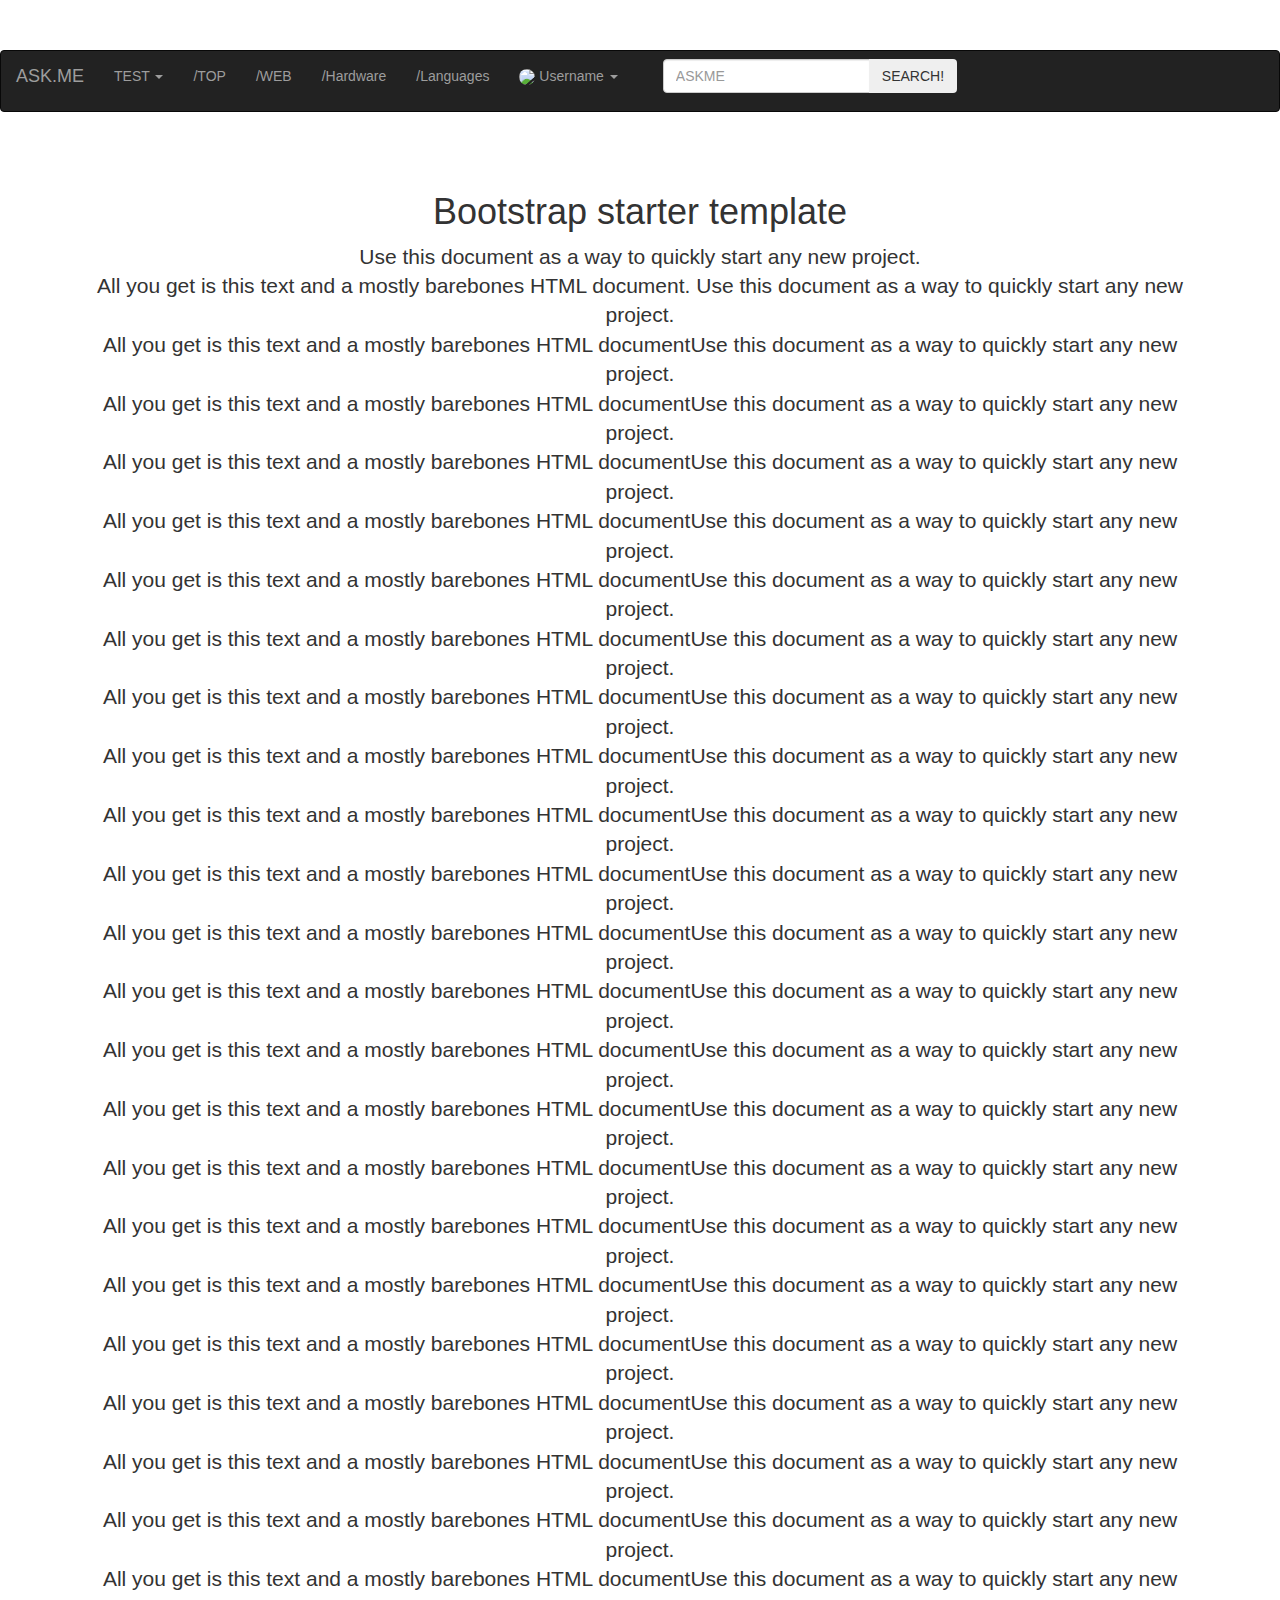
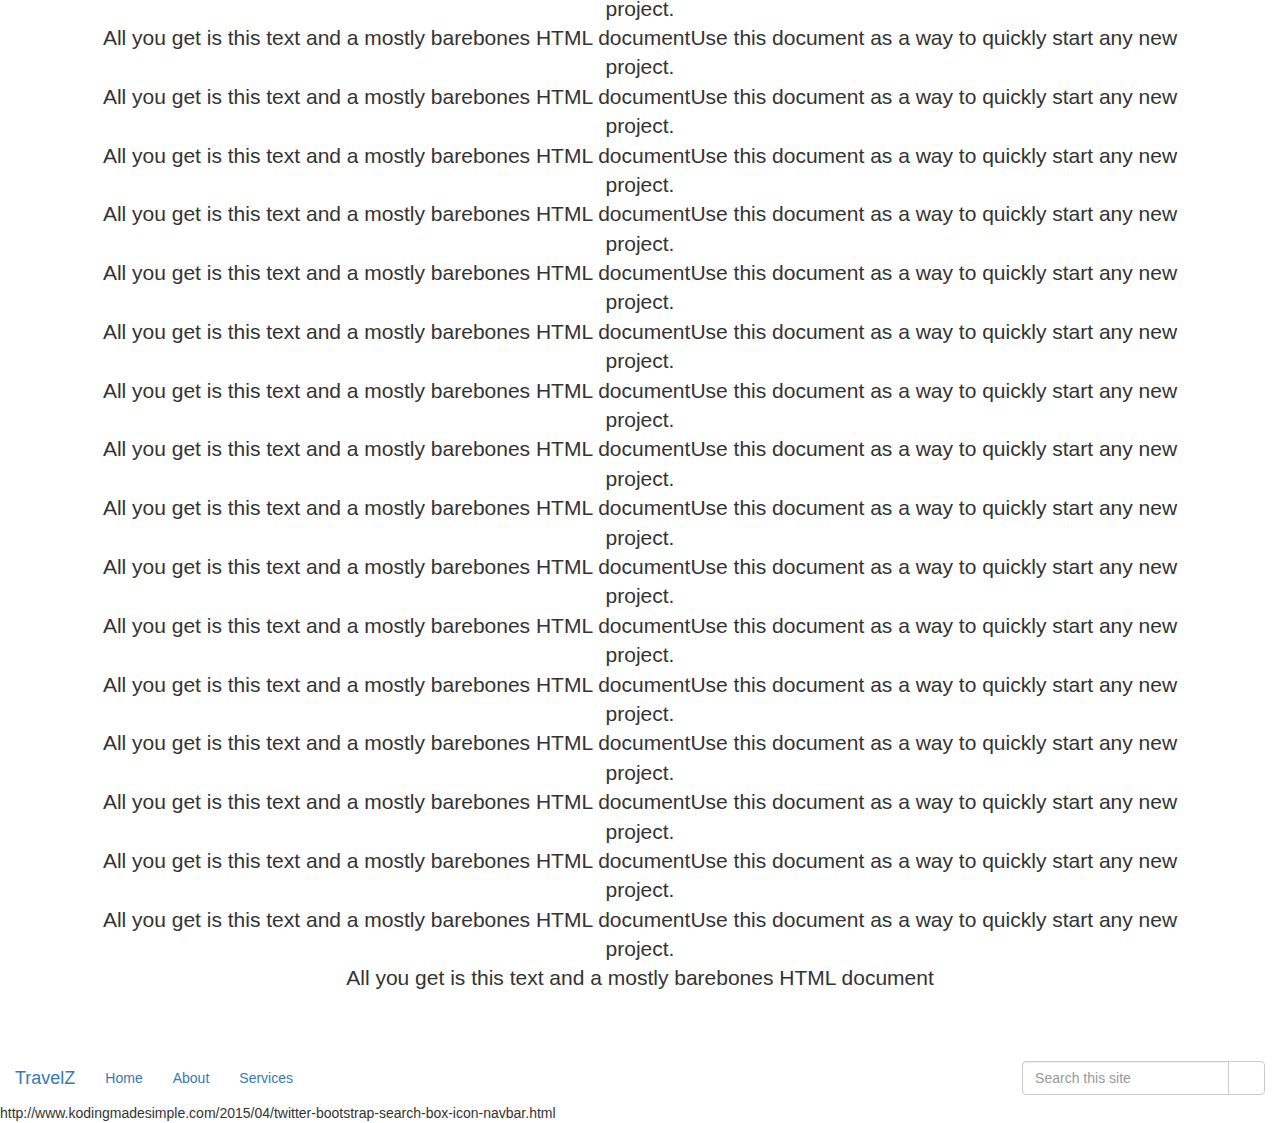
==== index.html @ 975f1d87 "problems, only problems here" ====
<!DOCTYPE html>
	<html lang="en">


	<head>

		<title>ASKME</title>
   <meta charset="utf-8">
   <link rel="icon" href="ask.png">

   <!-- Bootstrap core CSS -->
   <link href="css/bootstrap.css" rel="stylesheet">

   <!-- IE10 viewport hack for Surface/desktop Windows 8 bug -->
   <link href="../../assets/css/ie10-viewport-bug-workaround.css" rel="stylesheet">

   <!-- Custom styles for this template -->
   <link href="css/starter-template.css" rel="stylesheet">

   <!-- Just for debugging purposes. Don't actually copy these 2 lines! -->
   <!--[if lt IE 9]><script src="../../assets/js/ie8-responsive-file-warning.js"></script><![endif]-->
   <script src="../../assets/js/ie-emulation-modes-warning.js"></script>

   <!-- HTML5 shim and Respond.js for IE8 support of HTML5 elements and media queries -->
			<!--[if lt IE 9]>
				<script src="https://oss.maxcdn.com/html5shiv/3.7.2/html5shiv.min.js"></script>
				<script src="https://oss.maxcdn.com/respond/1.4.2/respond.min.js"></script>
				<![endif]-->
			</head>

			<body>

       <div class="navbar navbar-inverse navbar-fixed-" role="navigation">
        <div class="navbar-header">
         <button type="button" class="navbar-toggle" data-toggle="collapse" data-target=".navbar-ex1-collapse">
          <span class="sr-only">Toggle navigation</span>
          <span class="icon-bar"></span>
          <span class="icon-bar"></span>
          <span class="icon-bar"></span>
        </button>
        <a class="navbar-brand" rel="home" href="/" title="Aahan Krish's Blog - Homepage">ASK.ME</a>
      </div>

      <div class="collapse navbar-collapse navbar-ex1-collapse">
       <ul class="nav navbar-nav">
        <li class = "dropdown">
         <a class="dropdown-toggle" data-toggle="dropdown" href = "#"> TEST
          <span class="caret"></span></a>
          <ul class="dropdown-menu">
           <li><a href="#">Page 1-1</a></li>
           <li><a href="#">Page 1-2</a></li>
           <li><a href="#">Page 1-3</a></li>
         </ul>
       </li>
       <li><a href="/topic/notes/">/TOP</a></li>
       <li><a href="/topic/dev/">/WEB</a></li>
       <li><a href="/topic/good-reads/">/Hardware</a></li>
       <li><a href="/topic/art/">/Languages</a></li>
 <ul class="nav navbar-nav">
                 <li class="dropdown">
              <a href="#" class="dropdown-toggle" data-toggle="dropdown">
                <img src="http://placehold.it/18x18" class="profile-image img-circle"> Username <b class="caret"></b></a>
                <ul class="dropdown-menu">
                  <li><a href="#"><i class="fa fa-cog">
                  </i> Account</a></li>
                  <li class="divider"></li>
                  <li><a href="#"><i class="fa fa-sign-out"></i> Sign-out</a></li>
                </ul>
              </li>
              </ul>
     </ul>
<ul class="col-sm-5">
      <form class="navbar-form" role="search">
        <div class="input-group input-large">
          <input type="text" class="form-control" placeholder="ASKME" name="srch-term" id="srch-term">
          <div class="input-group-btn">
            <button class="btn btn-secondary" type="button">SEARCH!</button>
          </div>

        </div>

      </form>


                                           <!--    <ul class="nav navbar-nav">
                                                <li><a href="#"><span class="glyphicon glyphicon-user"></span> Sign Up</a></li>
                                              </ul> -->
                                            </ul>
                                          </div>

                                          <div class="collapse navbar-collapse navbar-ex1-collapse">
                                           <ul class="nav navbar-nav navbar-right">

                                           </ul>




                                         </div>

                                       </div>

                                       <div class="container">
                                         <div class="starter-template">
                                          <h1>Bootstrap starter template</h1>
                                          <p class="lead">Use this document as a way to quickly start any new project.<br> All you get is this text and a mostly barebones HTML document.
                                           Use this document as a way to quickly start any new project.<br> All you get is this text and a mostly barebones HTML documentUse this document as a way to quickly start any new project.<br> All you get is this text and a mostly barebones HTML documentUse this document as a way to quickly start any new project.<br> All you get is this text and a mostly barebones HTML documentUse this document as a way to quickly start any new project.<br> All you get is this text and a mostly barebones HTML documentUse this document as a way to quickly start any new project.<br> All you get is this text and a mostly barebones HTML documentUse this document as a way to quickly start any new project.<br> All you get is this text and a mostly barebones HTML documentUse this document as a way to quickly start any new project.<br> All you get is this text and a mostly barebones HTML documentUse this document as a way to quickly start any new project.<br> All you get is this text and a mostly barebones HTML documentUse this document as a way to quickly start any new project.<br> All you get is this text and a mostly barebones HTML documentUse this document as a way to quickly start any new project.<br> All you get is this text and a mostly barebones HTML documentUse this document as a way to quickly start any new project.<br> All you get is this text and a mostly barebones HTML documentUse this document as a way to quickly start any new project.<br> All you get is this text and a mostly barebones HTML documentUse this document as a way to quickly start any new project.<br> All you get is this text and a mostly barebones HTML documentUse this document as a way to quickly start any new project.<br> All you get is this text and a mostly barebones HTML documentUse this document as a way to quickly start any new project.<br> All you get is this text and a mostly barebones HTML documentUse this document as a way to quickly start any new project.<br> All you get is this text and a mostly barebones HTML documentUse this document as a way to quickly start any new project.<br> All you get is this text and a mostly barebones HTML documentUse this document as a way to quickly start any new project.<br> All you get is this text and a mostly barebones HTML documentUse this document as a way to quickly start any new project.<br> All you get is this text and a mostly barebones HTML documentUse this document as a way to quickly start any new project.<br> All you get is this text and a mostly barebones HTML documentUse this document as a way to quickly start any new project.<br> All you get is this text and a mostly barebones HTML documentUse this document as a way to quickly start any new project.<br> All you get is this text and a mostly barebones HTML documentUse this document as a way to quickly start any new project.<br> All you get is this text and a mostly barebones HTML documentUse this document as a way to quickly start any new project.<br> All you get is this text and a mostly barebones HTML documentUse this document as a way to quickly start any new project.<br> All you get is this text and a mostly barebones HTML documentUse this document as a way to quickly start any new project.<br> All you get is this text and a mostly barebones HTML documentUse this document as a way to quickly start any new project.<br> All you get is this text and a mostly barebones HTML documentUse this document as a way to quickly start any new project.<br> All you get is this text and a mostly barebones HTML documentUse this document as a way to quickly start any new project.<br> All you get is this text and a mostly barebones HTML documentUse this document as a way to quickly start any new project.<br> All you get is this text and a mostly barebones HTML documentUse this document as a way to quickly start any new project.<br> All you get is this text and a mostly barebones HTML documentUse this document as a way to quickly start any new project.<br> All you get is this text and a mostly barebones HTML documentUse this document as a way to quickly start any new project.<br> All you get is this text and a mostly barebones HTML documentUse this document as a way to quickly start any new project.<br> All you get is this text and a mostly barebones HTML documentUse this document as a way to quickly start any new project.<br> All you get is this text and a mostly barebones HTML documentUse this document as a way to quickly start any new project.<br> All you get is this text and a mostly barebones HTML documentUse this document as a way to quickly start any new project.<br> All you get is this text and a mostly barebones HTML documentUse this document as a way to quickly start any new project.<br> All you get is this text and a mostly barebones HTML documentUse this document as a way to quickly start any new project.<br> All you get is this text and a mostly barebones HTML document</p>
                                         </div>

					</div><!-- /.container

<nav class="navbar navbar-inverse" role="navigation">
    <div class="container-fluid">
        <!-- add header -->
        <div class="navbar-header">
            <button type="button" class="navbar-toggle" data-toggle="collapse" data-target="#navbar1">
                <span class="sr-only">Toggle navigation</span>
                <span class="icon-bar"></span>
                <span class="icon-bar"></span>
                <span class="icon-bar"></span>
            </button>
            <a class="navbar-brand" href="#">TravelZ</a>
        </div>
        <!-- add menu -->
        <div class="collapse navbar-collapse" id="navbar1">
            <ul class="nav navbar-nav">
                <li class="active"><a href="#">Home</a></li>
                <li><a href="#">About</a></li>
                <li><a href="#">Services</a></li>
            </ul>

            <!-- add search form -->
            <form class="navbar-form navbar-right" role="search">
                <div class="input-group">
                    <input type="text" class="form-control" placeholder="Search this site">
                    <span class="input-group-btn">
                        <button type="submit" class="btn btn-default">
                        <span class="glyphicon glyphicon-search"></span>
                        </button>
                    </span>
                </div>
            </form>
        </div>
    </div>
</nav>
http://www.kodingmadesimple.com/2015/04/twitter-bootstrap-search-box-icon-navbar.html
			<!-- Bootstrap core JavaScript
			================================================== -->
			<!-- Placed at the end of the document so the pages load faster -->
			<script src="https://ajax.googleapis.com/ajax/libs/jquery/1.11.3/jquery.min.js"></script>
			<script>window.jQuery || document.write('<script src="../../assets/js/vendor/jquery.min.js"><\/script>')</script>
			<script src="js/bootstrap.min.js"></script>
			<!-- IE10 viewport hack for Surface/desktop Windows 8 bug -->
			<script src="../../assets/js/ie10-viewport-bug-workaround.js"></script>
		</body>
		</html>
---- css/starter-template.css ----
body {
  padding-top: 50px;
}
.starter-template {
  padding: 40px 15px;
  text-align: center;
}
.navbar.form{
	width: 100%;
}
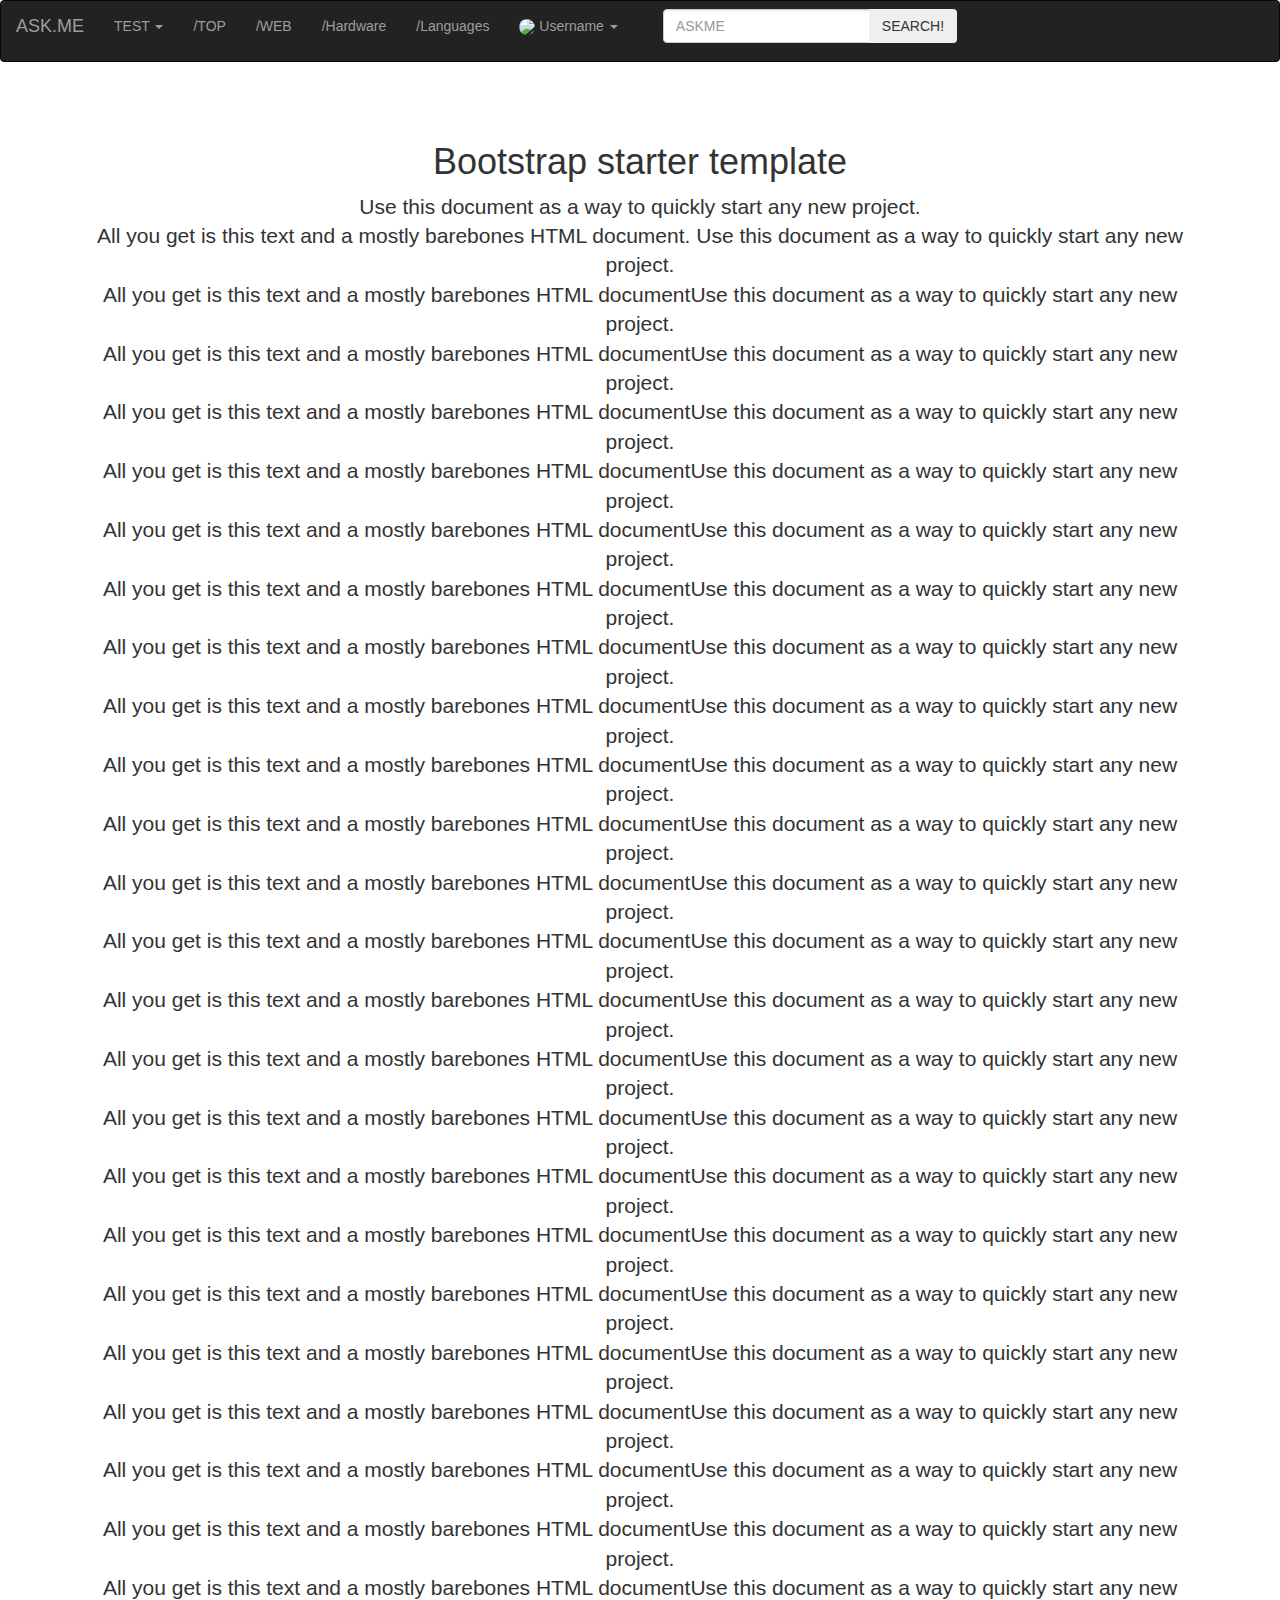
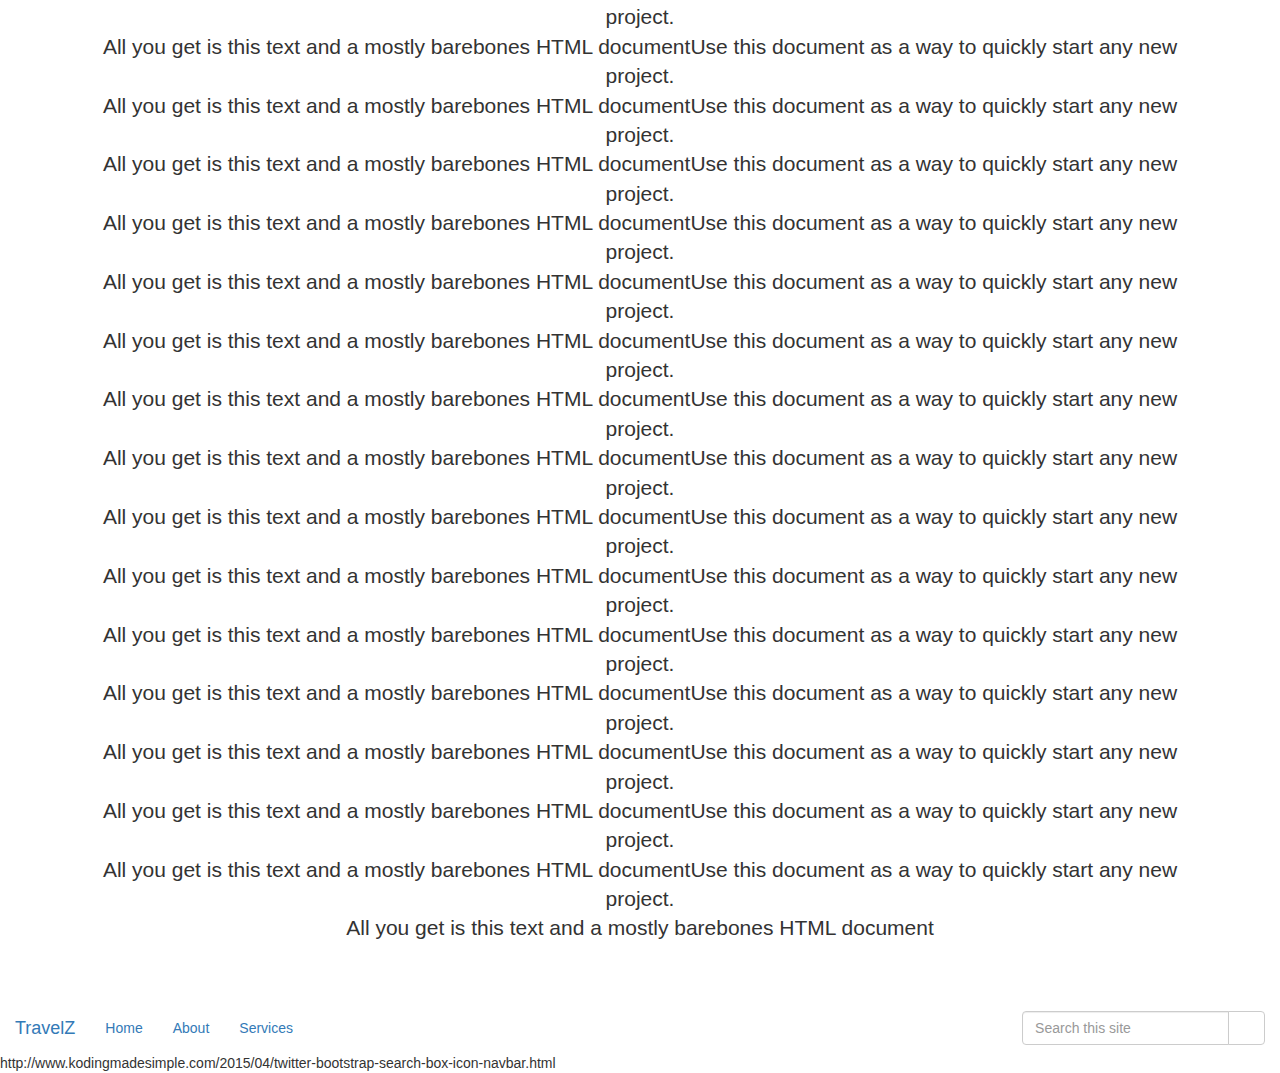
==== commit 767a34ac: "main js file chanched and index.html is chnged" ====
--- a/index.html
+++ b/index.html
@@ -149,7 +149,7 @@
 			<!-- Placed at the end of the document so the pages load faster -->
 			<script src="https://ajax.googleapis.com/ajax/libs/jquery/1.11.3/jquery.min.js"></script>
 			<script>window.jQuery || document.write('<script src="../../assets/js/vendor/jquery.min.js"><\/script>')</script>
-			<script src="js/bootstrap.min.js"></script>
+			<script src="js/bootstrap.js"></script>
 			<!-- IE10 viewport hack for Surface/desktop Windows 8 bug -->
 			<script src="../../assets/js/ie10-viewport-bug-workaround.js"></script>
 		</body>
--- a/css/starter-template.css
+++ b/css/starter-template.css
@@ -1,10 +1,10 @@
 body {
-  padding-top: 50px;
+  padding-top: 0px;
 }
 .starter-template {
   padding: 40px 15px;
   text-align: center;
 }
-.navbar.form{
+.navbar.form .{
 	width: 100%;
 }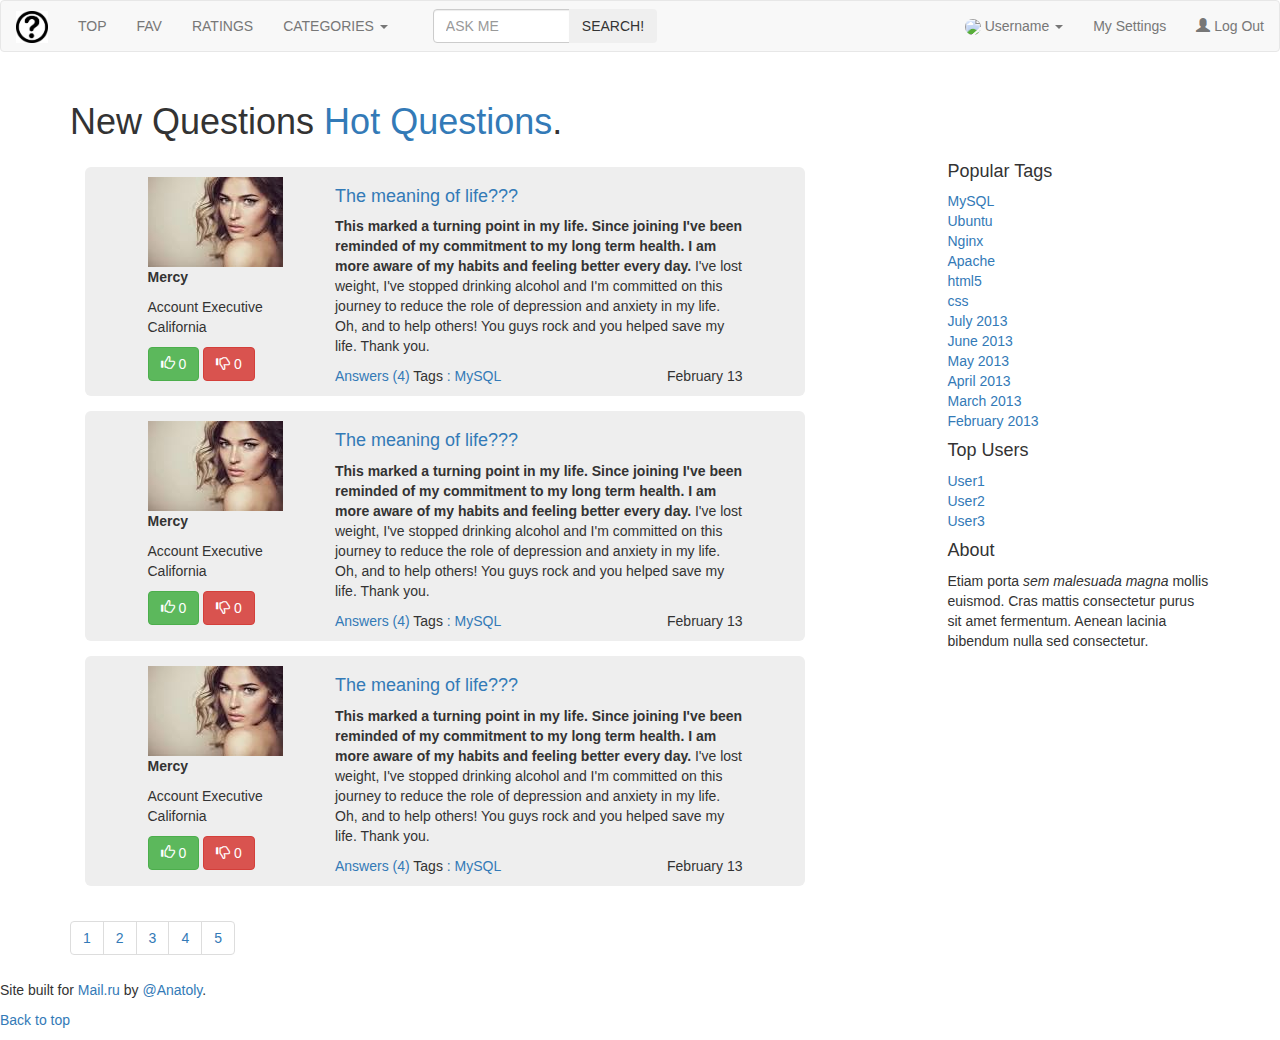
==== commit ede93249: "1dz done" ====
--- a/index.html
+++ b/index.html
@@ -1,157 +1,295 @@
-	<!DOCTYPE html>
-	<html lang="en">
-
-
-	<head>
-
-		<title>ASKME</title>
-   <meta charset="utf-8">
-   <link rel="icon" href="ask.png">
-
-   <!-- Bootstrap core CSS -->
-   <link href="css/bootstrap.css" rel="stylesheet">
-
-   <!-- IE10 viewport hack for Surface/desktop Windows 8 bug -->
-   <link href="../../assets/css/ie10-viewport-bug-workaround.css" rel="stylesheet">
-
-   <!-- Custom styles for this template -->
-   <link href="css/starter-template.css" rel="stylesheet">
-
-   <!-- Just for debugging purposes. Don't actually copy these 2 lines! -->
-   <!--[if lt IE 9]><script src="../../assets/js/ie8-responsive-file-warning.js"></script><![endif]-->
-   <script src="../../assets/js/ie-emulation-modes-warning.js"></script>
-
-   <!-- HTML5 shim and Respond.js for IE8 support of HTML5 elements and media queries -->
-			<!--[if lt IE 9]>
-				<script src="https://oss.maxcdn.com/html5shiv/3.7.2/html5shiv.min.js"></script>
-				<script src="https://oss.maxcdn.com/respond/1.4.2/respond.min.js"></script>
-				<![endif]-->
-			</head>
-
-			<body>
-
-       <div class="navbar navbar-inverse navbar-fixed-" role="navigation">
-        <div class="navbar-header">
-         <button type="button" class="navbar-toggle" data-toggle="collapse" data-target=".navbar-ex1-collapse">
-          <span class="sr-only">Toggle navigation</span>
-          <span class="icon-bar"></span>
-          <span class="icon-bar"></span>
-          <span class="icon-bar"></span>
-        </button>
-        <a class="navbar-brand" rel="home" href="/" title="Aahan Krish's Blog - Homepage">ASK.ME</a>
+<!DOCTYPE html>
+<html lang="en">
+
+
+<head>
+
+
+	<title>
+ASKME</title>
+	<meta charset="utf-8">
+	<link rel="icon" href="ask.png">
+
+	<!-- Bootstrap core CSS -->
+	<link href="css/bootstrap.css" rel="stylesheet">
+
+	<!-- IE10 viewport hack for Surface/desktop Windows 8 bug -->
+	<link href="../../assets/css/ie10-viewport-bug-workaround.css" rel="stylesheet">
+
+	<!-- Custom styles for this template -->
+	<link href="css/starter-template.css" rel="stylesheet">
+
+	<!-- Just for debugging purposes. Don't actually copy these 2 lines! -->
+	<!--[if lt IE 9]><script src="../../assets/js/ie8-responsive-file-warning.js"></script><![endif]-->
+	<script src="../../assets/js/ie-emulation-modes-warning.js"></script>
+
+	<!-- HTML5 shim and Respond.js for IE8 support of HTML5 elements and media queries -->
+      <!--[if lt IE 9]>
+        <script src="https://oss.maxcdn.com/html5shiv/3.7.2/html5shiv.min.js"></script>
+        <script src="https://oss.maxcdn.com/respond/1.4.2/respond.min.js"></script>
+        <![endif]-->
+      </head>
+
+      <body>
+
+      	<nav class="navbar navbar-default" role="navigation">
+      		<div class="navbar-header">
+
+      			<button type="button" class="navbar-toggle" data-toggle="collapse" data-target="#bs-example-navbar-collapse-1">
+      				<span class="sr-only">Toggle navigation</span>
+      				<span class="icon-bar"></span>
+      				<span class="icon-bar"></span>
+      				<span class="icon-bar"></span>
+      			</button>
+<a class="navbar-brand question" href="#"> <img alt="Brand" width="32" height="32" src="question.png"> </a>      		</div>
+
+
+      		<div class="collapse navbar-collapse" id="bs-example-navbar-collapse-1">
+      			<ul class="nav navbar-nav">
+      				<li class=""><a href="#">TOP</a></li>
+      				<li><a href="#">FAV</a></li>
+      				<li><a href="#">RATINGS</a></li>
+
+      				<li class="dropdown">
+      					<a href="#" class="dropdown-toggle" data-toggle="dropdown">CATEGORIES <b class="caret"></b></a>
+      					<ul class="dropdown-menu">
+      						<li><a href="#">IT</a></li>
+      						<li><a href="#">Science</a></li>
+      						<li><a href="#">Love</a></li>
+      						<li class="divider"></li>
+      						<li><a href="#">Separated link</a></li>
+      						<li class="divider"></li>
+      					</ul>
+      				</li>
+      			</ul>
+
+      			<div class="col-sm-3 col-md-3 pull-left search">
+
+      				<form class="navbar-form" role="search">
+      					<div class="input-group myfield">
+      						<input type="text" class="form-control" placeholder="ASK ME" name="q">
+      						<div class="input-group-btn size10">
+      							<button class="btn btn-secondary" type="button">SEARCH!</button>
+      						</div>
+      					</div>
+      				</form>
+
+
+
+      			</div>
+
+
+      			<ul class="nav navbar-nav navbar-right">
+      				<li class="dropdown">
+      					<a href="#" class="dropdown-toggle" data-toggle="dropdown">
+      						<img src="http://placehold.it/18x18" class="profile-image img-circle"> Username <b class="caret"></b></a>
+      						<ul class="dropdown-menu">
+      							<li><a href="#"><i class="fa fa-cog">
+      							</i> Account</a></li>
+      							<li class="divider"></li>
+      							<li><a href="#"><i class="fa fa-sign-out"></i> Sign-out</a></li>
+      						</ul>
+      						<li><a href="#">My Settings</a></li>
+
+      						<li><a href="#"><span class="glyphicon glyphicon-user"></span> Log Out</a></li>
+
+      					</ul>
+
+      				</div>
+      			</nav>
+<!--
+<div class="jumbotron">
+        <h1>Navbar example</h1>
+        <p>This example is a quick exercise to illustrate how the default, static and fixed to top navbar work. It includes the responsive CSS and HTML, so it also adapts to your viewport and device.</p>
+        <p>To see the difference between static and fixed top navbars, just scroll.</p>
+        <p>
+          <a class="btn btn-lg btn-primary" href="../../components/#navbar" role="button">View navbar docs »</a>
+        </p>
+      </div> -->
+
+
+
+      <div class="container maincontainer">
+
+
+
+      	<div class="blog-header">
+      		<h1 class="blog-title">New Questions  <a href="#" class = "blog-title">Hot Questions</a>.</h1>
+      	</div>
+
+      	<div class="row">
+      		<div class="col-sm-8 blog-main">
+      			<div class = "jumbo">
+      				<div class="row story ">
+
+      					<div class="col-md-3 col-md-offset-1 photo-info">
+
+      						<img src="images.jpeg">
+
+      						<p><strong>Mercy</strong> </p><p>Account Executive<br>California</p>
+      							<div id="demo">
+      						<button class="btn like btn-success"><span class="glyphicon glyphicon-thumbs-up" aria-hidden="true"></span>  <span class="likes">0</span></button>
+      						<button class="btn dislike  btn-danger "><span class="glyphicon glyphicon-thumbs-down" aria-hidden="true"></span>  <span class="dislikes">0</span></button>
+      					</div>
+      					</div>
+      					<div class="col-md-7 remarks">
+      						<a href="#" class = "blog-title"><h4>The meaning of life???</h4></a>
+      						<p><strong>This marked a turning point in my life. Since joining I've been reminded of my commitment to my long term health. I am more aware of my habits and feeling better every day.</strong> I've lost weight, I've stopped drinking alcohol and I'm committed on this journey to reduce the role of depression and anxiety in my life. Oh, and to help others! You guys rock and you helped save my life. Thank you.</p>
+      						<span class="MItem LastCommentDate pull-right"><time title="February 13, 2016 12:29AM" datetime="2016-02-13T00:29:07+00:00">February 13</time></span>
+
+      						<a href="#" class = "blog-title">Answers  (4)</a>            Tags <a href="#" class = "blog-title">: MySQL</a>
+
+
+      					</div>
+
+      				</div>
+      			</div>
+
+      			<div class = "jumbo">
+      				<div class="row story ">
+
+      					<div class="col-md-3 col-md-offset-1 photo-info">
+
+      						<img src="images.jpeg">
+
+      						<p><strong>Mercy</strong> </p><p>Account Executive<br>California</p>
+      							<div id="demo">
+      						<button class="btn like btn-success"><span class="glyphicon glyphicon-thumbs-up" aria-hidden="true"></span>  <span class="likes">0</span></button>
+      						<button class="btn dislike  btn-danger "><span class="glyphicon glyphicon-thumbs-down" aria-hidden="true"></span>  <span class="dislikes">0</span></button>
+      					</div>
+      					</div>
+      					<div class="col-md-7 remarks">
+      						<a href="#" class = "blog-title"><h4>The meaning of life???</h4></a>
+      						<p><strong>This marked a turning point in my life. Since joining I've been reminded of my commitment to my long term health. I am more aware of my habits and feeling better every day.</strong> I've lost weight, I've stopped drinking alcohol and I'm committed on this journey to reduce the role of depression and anxiety in my life. Oh, and to help others! You guys rock and you helped save my life. Thank you.</p>
+      						<span class="MItem LastCommentDate pull-right"><time title="February 13, 2016 12:29AM" datetime="2016-02-13T00:29:07+00:00">February 13</time></span>
+
+      						<a href="#" class = "blog-title">Answers  (4)</a>            Tags <a href="#" class = "blog-title">: MySQL</a>
+
+
+      					</div>
+
+      				</div>
+      			</div>
+      			<div class = "jumbo">
+      				<div class="row story ">
+
+      					<div class="col-md-3 col-md-offset-1 photo-info">
+
+      						<img src="images.jpeg">
+
+      						<p><strong>Mercy</strong> </p><p>Account Executive<br>California</p>
+      							<div id="demo">
+      						<button class="btn like btn-success"><span class="glyphicon glyphicon-thumbs-up" aria-hidden="true"></span>  <span class="likes">0</span></button>
+      						<button class="btn dislike  btn-danger "><span class="glyphicon glyphicon-thumbs-down" aria-hidden="true"></span>  <span class="dislikes">0</span></button>
+      					</div>
+      					</div>
+      					<div class="col-md-7 remarks">
+      						<a href="#" class = "blog-title"><h4>The meaning of life???</h4></a>
+      						<p><strong>This marked a turning point in my life. Since joining I've been reminded of my commitment to my long term health. I am more aware of my habits and feeling better every day.</strong> I've lost weight, I've stopped drinking alcohol and I'm committed on this journey to reduce the role of depression and anxiety in my life. Oh, and to help others! You guys rock and you helped save my life. Thank you.</p>
+      						<span class="MItem LastCommentDate pull-right"><time title="February 13, 2016 12:29AM" datetime="2016-02-13T00:29:07+00:00">February 13</time></span>
+
+      						<a href="#" class = "blog-title">Answers  (4)</a>            Tags <a href="#" class = "blog-title">: MySQL</a>
+
+
+      					</div>
+
+      				</div>
+      			</div>
+      			<ul class="pagination paginationindex">
+      				<li><a href="#">1</a></li>
+      				<li><a href="#">2</a></li>
+      				<li><a href="#">3</a></li>
+      				<li><a href="#">4</a></li>
+      				<li><a href="#">5</a></li>
+      			</ul>
+      		</div><!-- /.blog-main -->
+      		<div class="col-sm-3 col-sm-offset-1 blog-sidebar">
+      			<div class="sidebar-module">
+      				<h4>Popular Tags</h4>
+      				<ol class="list-unstyled">
+      					<li><a href="#">MySQL</a></li>
+      					<li><a href="#">Ubuntu</a></li>
+      					<li><a href="#">Nginx</a></li>
+      					<li><a href="#">Apache</a></li>
+      					<li><a href="#">html5</a></li>
+      					<li><a href="#">css</a></li>
+      					<li><a href="#">July 2013</a></li>
+      					<li><a href="#">June 2013</a></li>
+      					<li><a href="#">May 2013</a></li>
+      					<li><a href="#">April 2013</a></li>
+      					<li><a href="#">March 2013</a></li>
+      					<li><a href="#">February 2013</a></li>
+      				</ol>
+      			</div>
+      			<div class="sidebar-module">
+      				<h4>Top Users</h4>
+      				<ol class="list-unstyled">
+      					<li><a href="#">User1</a></li>
+      					<li><a href="#">User2</a></li>
+      					<li><a href="#">User3</a></li>
+      				</ol>
+      			</div>
+
+      			<div class="sidebar-module sidebar-module-inset">
+
+      				<h4>About</h4>
+      				<p>Etiam porta <em>sem malesuada magna</em> mollis euismod. Cras mattis consectetur purus sit amet fermentum. Aenean lacinia bibendum nulla sed consectetur.</p>
+      			</div>
+      		</div><!-- /.blog-sidebar -->
+
+      	</div><!-- /.row -->
+
+      </div><!-- /.container -->
+
+      <div class="blog-footer">
+      	<p>Site built for <a href="http://tech-mail.ru.com"> Mail.ru</a> by <a href="https://vk.com/anatoliuz">@Anatoly</a>.</p>
+      	<p>
+      		<a href="#">Back to top</a>
+      	</p>
       </div>
 
-      <div class="collapse navbar-collapse navbar-ex1-collapse">
-       <ul class="nav navbar-nav">
-        <li class = "dropdown">
-         <a class="dropdown-toggle" data-toggle="dropdown" href = "#"> TEST
-          <span class="caret"></span></a>
-          <ul class="dropdown-menu">
-           <li><a href="#">Page 1-1</a></li>
-           <li><a href="#">Page 1-2</a></li>
-           <li><a href="#">Page 1-3</a></li>
-         </ul>
-       </li>
-       <li><a href="/topic/notes/">/TOP</a></li>
-       <li><a href="/topic/dev/">/WEB</a></li>
-       <li><a href="/topic/good-reads/">/Hardware</a></li>
-       <li><a href="/topic/art/">/Languages</a></li>
- <ul class="nav navbar-nav">
-                 <li class="dropdown">
-              <a href="#" class="dropdown-toggle" data-toggle="dropdown">
-                <img src="http://placehold.it/18x18" class="profile-image img-circle"> Username <b class="caret"></b></a>
-                <ul class="dropdown-menu">
-                  <li><a href="#"><i class="fa fa-cog">
-                  </i> Account</a></li>
-                  <li class="divider"></li>
-                  <li><a href="#"><i class="fa fa-sign-out"></i> Sign-out</a></li>
-                </ul>
-              </li>
-              </ul>
-     </ul>
-<ul class="col-sm-5">
-      <form class="navbar-form" role="search">
-        <div class="input-group input-large">
-          <input type="text" class="form-control" placeholder="ASKME" name="srch-term" id="srch-term">
-          <div class="input-group-btn">
-            <button class="btn btn-secondary" type="button">SEARCH!</button>
-          </div>
-
-        </div>
-
-      </form>
-
-
-                                           <!--    <ul class="nav navbar-nav">
-                                                <li><a href="#"><span class="glyphicon glyphicon-user"></span> Sign Up</a></li>
-                                              </ul> -->
-                                            </ul>
-                                          </div>
-
-                                          <div class="collapse navbar-collapse navbar-ex1-collapse">
-                                           <ul class="nav navbar-nav navbar-right">
-
-                                           </ul>
-
-
-
-
-                                         </div>
-
-                                       </div>
-
-                                       <div class="container">
-                                         <div class="starter-template">
-                                          <h1>Bootstrap starter template</h1>
-                                          <p class="lead">Use this document as a way to quickly start any new project.<br> All you get is this text and a mostly barebones HTML document.
-                                           Use this document as a way to quickly start any new project.<br> All you get is this text and a mostly barebones HTML documentUse this document as a way to quickly start any new project.<br> All you get is this text and a mostly barebones HTML documentUse this document as a way to quickly start any new project.<br> All you get is this text and a mostly barebones HTML documentUse this document as a way to quickly start any new project.<br> All you get is this text and a mostly barebones HTML documentUse this document as a way to quickly start any new project.<br> All you get is this text and a mostly barebones HTML documentUse this document as a way to quickly start any new project.<br> All you get is this text and a mostly barebones HTML documentUse this document as a way to quickly start any new project.<br> All you get is this text and a mostly barebones HTML documentUse this document as a way to quickly start any new project.<br> All you get is this text and a mostly barebones HTML documentUse this document as a way to quickly start any new project.<br> All you get is this text and a mostly barebones HTML documentUse this document as a way to quickly start any new project.<br> All you get is this text and a mostly barebones HTML documentUse this document as a way to quickly start any new project.<br> All you get is this text and a mostly barebones HTML documentUse this document as a way to quickly start any new project.<br> All you get is this text and a mostly barebones HTML documentUse this document as a way to quickly start any new project.<br> All you get is this text and a mostly barebones HTML documentUse this document as a way to quickly start any new project.<br> All you get is this text and a mostly barebones HTML documentUse this document as a way to quickly start any new project.<br> All you get is this text and a mostly barebones HTML documentUse this document as a way to quickly start any new project.<br> All you get is this text and a mostly barebones HTML documentUse this document as a way to quickly start any new project.<br> All you get is this text and a mostly barebones HTML documentUse this document as a way to quickly start any new project.<br> All you get is this text and a mostly barebones HTML documentUse this document as a way to quickly start any new project.<br> All you get is this text and a mostly barebones HTML documentUse this document as a way to quickly start any new project.<br> All you get is this text and a mostly barebones HTML documentUse this document as a way to quickly start any new project.<br> All you get is this text and a mostly barebones HTML documentUse this document as a way to quickly start any new project.<br> All you get is this text and a mostly barebones HTML documentUse this document as a way to quickly start any new project.<br> All you get is this text and a mostly barebones HTML documentUse this document as a way to quickly start any new project.<br> All you get is this text and a mostly barebones HTML documentUse this document as a way to quickly start any new project.<br> All you get is this text and a mostly barebones HTML documentUse this document as a way to quickly start any new project.<br> All you get is this text and a mostly barebones HTML documentUse this document as a way to quickly start any new project.<br> All you get is this text and a mostly barebones HTML documentUse this document as a way to quickly start any new project.<br> All you get is this text and a mostly barebones HTML documentUse this document as a way to quickly start any new project.<br> All you get is this text and a mostly barebones HTML documentUse this document as a way to quickly start any new project.<br> All you get is this text and a mostly barebones HTML documentUse this document as a way to quickly start any new project.<br> All you get is this text and a mostly barebones HTML documentUse this document as a way to quickly start any new project.<br> All you get is this text and a mostly barebones HTML documentUse this document as a way to quickly start any new project.<br> All you get is this text and a mostly barebones HTML documentUse this document as a way to quickly start any new project.<br> All you get is this text and a mostly barebones HTML documentUse this document as a way to quickly start any new project.<br> All you get is this text and a mostly barebones HTML documentUse this document as a way to quickly start any new project.<br> All you get is this text and a mostly barebones HTML documentUse this document as a way to quickly start any new project.<br> All you get is this text and a mostly barebones HTML documentUse this document as a way to quickly start any new project.<br> All you get is this text and a mostly barebones HTML documentUse this document as a way to quickly start any new project.<br> All you get is this text and a mostly barebones HTML document</p>
-                                         </div>
-
-					</div><!-- /.container
-
-<nav class="navbar navbar-inverse" role="navigation">
-    <div class="container-fluid">
-        <!-- add header -->
-        <div class="navbar-header">
-            <button type="button" class="navbar-toggle" data-toggle="collapse" data-target="#navbar1">
-                <span class="sr-only">Toggle navigation</span>
-                <span class="icon-bar"></span>
-                <span class="icon-bar"></span>
-                <span class="icon-bar"></span>
-            </button>
-            <a class="navbar-brand" href="#">TravelZ</a>
-        </div>
-        <!-- add menu -->
-        <div class="collapse navbar-collapse" id="navbar1">
-            <ul class="nav navbar-nav">
-                <li class="active"><a href="#">Home</a></li>
-                <li><a href="#">About</a></li>
-                <li><a href="#">Services</a></li>
-            </ul>
-
-            <!-- add search form -->
-            <form class="navbar-form navbar-right" role="search">
-                <div class="input-group">
-                    <input type="text" class="form-control" placeholder="Search this site">
-                    <span class="input-group-btn">
-                        <button type="submit" class="btn btn-default">
-                        <span class="glyphicon glyphicon-search"></span>
-                        </button>
-                    </span>
-                </div>
-            </form>
-        </div>
-    </div>
-</nav>
-http://www.kodingmadesimple.com/2015/04/twitter-bootstrap-search-box-icon-navbar.html
-			<!-- Bootstrap core JavaScript
-			================================================== -->
-			<!-- Placed at the end of the document so the pages load faster -->
-			<script src="https://ajax.googleapis.com/ajax/libs/jquery/1.11.3/jquery.min.js"></script>
-			<script>window.jQuery || document.write('<script src="../../assets/js/vendor/jquery.min.js"><\/script>')</script>
-			<script src="js/bootstrap.js"></script>
-			<!-- IE10 viewport hack for Surface/desktop Windows 8 bug -->
-			<script src="../../assets/js/ie10-viewport-bug-workaround.js"></script>
-		</body>
-		</html>
-
+
+
+
+
+
+
+
+    <!-- Bootstrap core JavaScript
+    ================================================== -->
+    <!-- Placed at the end of the document so the pages load faster -->
+    <script src="https://ajax.googleapis.com/ajax/libs/jquery/1.11.3/jquery.min.js"></script>
+    <script>window.jQuery || document.write('<script src="../../assets/js/vendor/jquery.min.js"><\/script>')</script>
+    <script src="js/bootstrap.js"></script>
+    <!-- IE10 viewport hack for Surface/desktop Windows 8 bug -->
+    <script src="../../assets/js/ie10-viewport-bug-workaround.js"></script>
+
+    <script src="//netdna.bootstrapcdn.com/bootstrap/3.1.1/js/bootstrap.min.js"></script>
+    <link rel="stylesheet" type="text/css" href="//netdna.bootstrapcdn.com/bootstrap/3.1.1/css/bootstrap.min.css">
+    <script src="js/like-dislike.js"></script>
+    <script>
+    	$('#demo').likeDislike({
+    		click: function (btnType, likes, dislikes, event) {
+    			var likesElem = $(this).find('.likes');
+    			var dislikedsElem = $(this).find('.dislikes');
+    			likesElem.text(parseInt(likesElem.text()) + likes);
+    			dislikedsElem.text(parseInt(dislikedsElem.text()) + dislikes);
+    		}
+    	});
+    </script>
+    <script type="text/javascript">
+
+    	var _gaq = _gaq || [];
+    	_gaq.push(['_setAccount', 'UA-36251023-1']);
+    	_gaq.push(['_setDomainName', 'jqueryscript.net']);
+    	_gaq.push(['_trackPageview']);
+
+    	(function() {
+    		var ga = document.createElement('script'); ga.type = 'text/javascript'; ga.async = true;
+    		ga.src = ('https:' == document.location.protocol ? 'https://ssl' : 'http://www') + '.google-analytics.com/ga.js';
+    		var s = document.getElementsByTagName('script')[0]; s.parentNode.insertBefore(ga, s);
+    	})();
+
+    </script>
+  </body>
+  </html>
--- a/css/starter-template.css
+++ b/css/starter-template.css
@@ -1,10 +1,127 @@
+
 body {
   padding-top: 0px;
+}
+.avatar{
+	margin-bottom: 15px;
+	
 }
 .starter-template {
   padding: 40px 15px;
   text-align: center;
 }
-.navbar.form .{
+.navbar form .form-control {
 	width: 100%;
-}+}
+#myid1{
+	width: 100px;
+}
+.topbar{
+	width:70%;
+}
+.searchmain{
+	width: 41%;
+}
+.search{
+	width: 49%;
+}
+.myfield{
+	width:89%;
+}
+.jumbo{
+	background-color: #eee;
+	border-radius: 6px;
+	padding-top: 10px;
+    padding-bottom: 10px;
+
+	margin-left: 15px;
+	margin-right: 15px;
+    margin-top: 15px;
+	margin-bottom: 15px;
+}
+.blog-main{
+	padding-left:0px;
+}
+
+.input-group-btn .size10{
+	width:10%;
+}
+.maincontainer{
+	margin-top: 30px;
+}
+.special-img 
+{
+    position: relative;
+    top: -5px;
+    float: left;
+    left: -5px;
+}
+.answer{
+	margin-left: 1%;
+	width:97%;
+}
+.answerbutton{
+	margin-left: 9px;
+	margin-top: 10px;
+	margin-bottom: 15px;
+}
+.answersstyle{
+	padding-top: 40px;
+	padding-left: 40px;
+	padding-bottom: 40px;
+	padding-right: 40px;
+}
+#jquery-script-menu {
+position: fixed;
+height: 90px;
+width: 100%;
+top: 0;
+left: 0;
+border-top: 5px solid #316594;
+background: #fff;
+-moz-box-shadow: 0 2px 3px 0px rgba(0, 0, 0, 0.16);
+-webkit-box-shadow: 0 2px 3px 0px rgba(0, 0, 0, 0.16);
+box-shadow: 0 2px 3px 0px rgba(0, 0, 0, 0.16);
+z-index: 999999;
+padding: 10px 0;
+-webkit-box-sizing:content-box;
+-moz-box-sizing:content-box;
+box-sizing:content-box;
+}
+.paginationindex{
+	padding-left:14px;
+}
+.question{
+
+	margin-top:-5px;
+}
+.tempo{
+	width: 175%
+}
+.jquery-script-center {
+width: 960px;
+margin: 0 auto;
+}
+.jquery-script-center ul {
+width: 212px;
+float:left;
+line-height:45px;
+margin:0;
+padding:0;
+list-style:none;
+}
+.jquery-script-center a {
+	text-decoration:none;
+}
+.jquery-script-ads {
+width: 728px;
+height:90px;
+float:right;
+}
+.jquery-script-clear {
+clear:both;
+height:0;
+}
+.askask{
+	margin-left:78px;
+}
